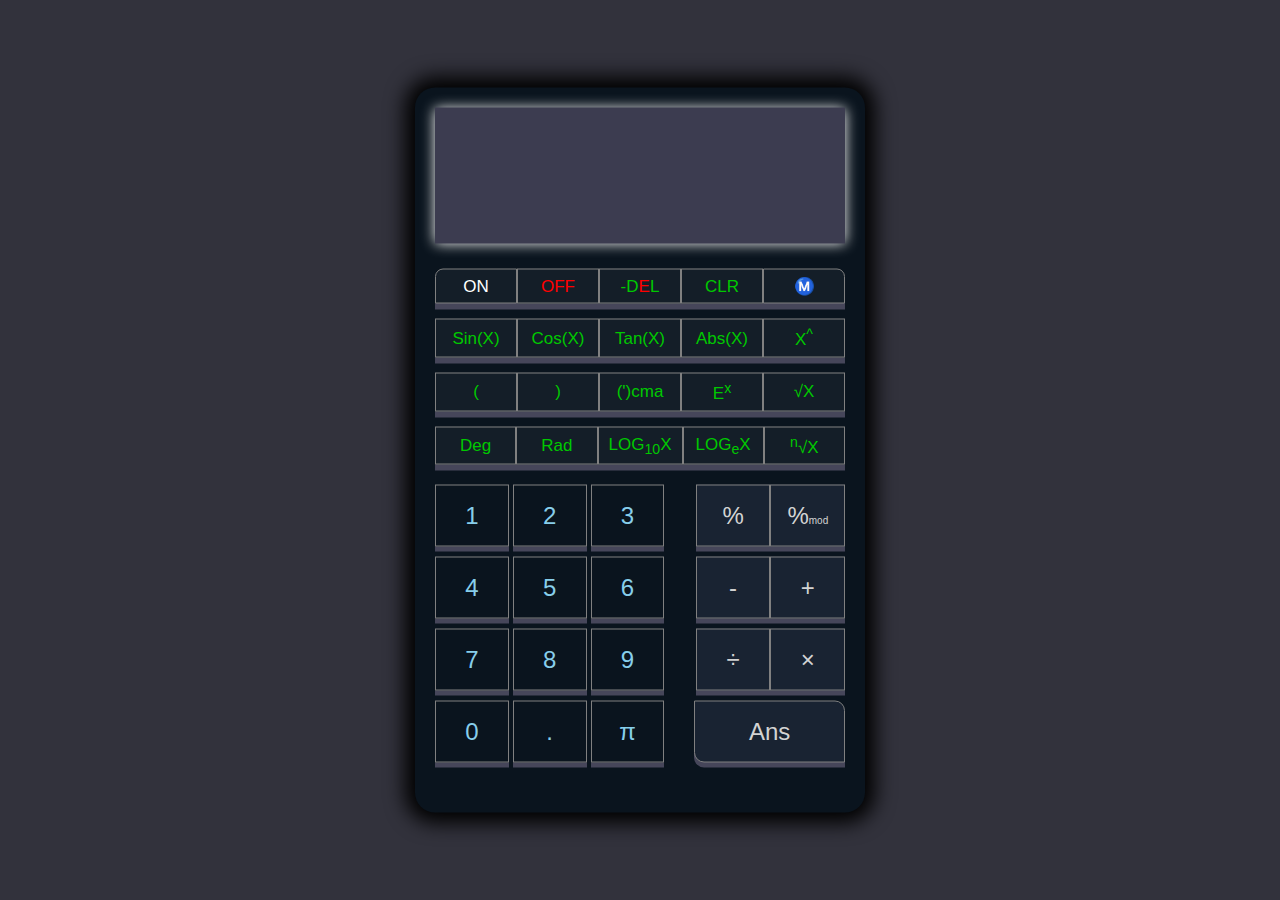
==== calcu.html @ 11bf4e96 "Uploaded website files" ====
<!DOCTYPE html>
<html>
<head>
<title>Stylish Scientific Calculator by Nabid Ahammed Limon</title>
    <meta charset="utf-8">
    <meta name="viewport" content="width=device-width,initial-scale=1">
    <meta name="designer" content="Nabid Ahamed Limon">
    <meta name="author" content="Nabid Ahamed Limon">
<style type="text/css">

body{padding:0px;margin:0px;background:rgb(50,50,60);width:100%;display:flex;justify-content:center;align-items:center;
font-family:"Times New Roman",Times,serif;}
.wrapper{width:94%;max-width:410px;padding:20px 20px;border-radius:20px;background:rgb(10,20,30);height:685px;
               box-shadow:0px 0px 20px 10px black;position:absolute;top:50%;left:50%;transform:translate(-50%,-50%)}
#display{background:rgb(60,60,80);height:17%;box-shadow:
0px 0px 13px 0px white;font-size:30px;padding:10px 2px; margin-bottom:10px;}
#input{background:inherit;width:100%;height:40%;text-align:left;overflow:scroll;}
#output{background:inherit;width:100%;overflow:scroll;font-size:50px;text-align:center;height:60%;}
.cont{display:flex;flex-wrap:row;justify-content:center;}
.cont button{flex-grow:1;font-size:17px;padding:6px 10px;margin:0px;margin-top:15px;border:1px solid gray;width:22%;
box-shadow:0px  6px rgb(70,70,90);background:rgb(20,30,40);color:rgb(0,200,0)}
.opr{width:60%;margin-top:10px;float:left}
.opr button{width:30%;padding:16px;margin:0px;font-size:24px; background:rgb(10,20,30);color:skyblue;box-shadow:
0px 5px rgb(70,70,90) ; margin-top:10px;border:1px solid gray;}
.oprx{width:40%;margin-top:10px;float:right}
.oprx button{width:45.5%;padding:16px;margin:0px;font-size:24px; background:rgb(25,35,50);color:lightgray;box-shadow:
0px 5px  rgb(70,70,90) ; margin-top:10px;border:1px solid gray;float:right}
 button:hover{border:1px solid lime;}
 button:active{box-shadow:0px 2px rgb(70,70,90);transform: translateY(6px)}
#manual{display:none;width:88%;margin:0px; background:silver;color:indigo;padding:10px;position:absolute;z-index:10;}</style>
<script type="text/javascript">

alert("First click the 'ON' button to on the calculator and there is a manualⓂ️ at the top right corner.Read it to know the buttons action properly. Don't forget to upvote and left a comment for my inspiration 😇 ")
function on(){var display=document.getElementById("display");
  display.style.backgroundColor='lime';
  var btns= document.getElementsByTagName("button");
  for(var i=1;i<btns.length;i++){btns[i].disabled=false}
  }
function off() { 
document.getElementById("input").innerHTML="";
document.getElementById("output").innerHTML="";
document.getElementById("display").style.backgroundColor="rgb(60,60,80)";
var btns= document.getElementsByTagName("button");
for(var i=1;i<btns.length;i++){btns[i].disabled=true}}
function press(x) { document.getElementById("input").innerHTML+=x;}
function solve(){var d=document.getElementById("input");
                        var e=d.innerHTML;
                if(e.length>2)    {    var f=e.replace(/π/gi,'*(Math.PI)')}
                else{var f=e.replace(/π/gi,'(Math.PI)')}
                        f=f.replace(/%/gi,'*(1/100)').replace(/÷/gi,'/').replace(/×/gi,'*').replace(/sin/gi,'Math.sin').replace(/tan/gi,'Math.tan').replace(/abs/gi,'Math.abs').replace(/cos/gi,'Math.cos')
                        f=f.replace(/°/gi,'*(Math.PI/180)').replace(/log10/gi,'Math.log10').replace(/logE/gi,'Math.log').replace(/n√/gi,'nrootx').replace(/√/gi,'Math.sqrt').replace(/rad/gi,'*(180/Math.PI)').replace(/e/gi,'Math.E').replace(/mod/gi,'%')
                       var result=eval(f);
                     var r=document.getElementById("output").innerHTML=result;
                   return r;
}
function del(){var a=document.getElementById("input").innerHTML;
                   var n= a.slice(0,-1)    ;       document.getElementById("input").innerHTML=n;
                   }
function clr(){document.getElementById("input").innerHTML=" ";
                        document.getElementById("output").innerHTML=" ";}                    
function nrootx(m,n){this.m=m;this.n=n;var z=Math.pow(n,(1/m));
                                return z;}
                                </script>
    </head>
<body onload="off()">
<div class="wrapper">
<div id="manual"><center><b onclick="document.getElementById('manual').style.display='none'" style="text-align:right; font-size:50px;padding:2px 10px;border:1px solid indigo">&times;</b><h1>Manual</h1></center><hr>
<article>
<font color="green">1.</font>'On' button makes the calculator's buttons clickable and get live to the display. <br>
<font color="green">2.</font>'Off' button turns off the calculator and make all the buttons unclickable except 'on' button.<br>
<font color="green">3.</font>'Del' button deletes the input one by one.<br>
<font color="green">4.</font>'Clr' button clears the display.<br>
<font color="green">5.</font>To use trigonometry calculation you must use parenthesis and a degree or radian sign like this "sin(30°)"<br>
<font color="green">6.</font>You can also convert degree to radian or radian to degree by just clicking deg or rad button.<br>
<font color="green">7.</font>To work with the button n√X ,you need to input like this n√X(n,x) where n is the power and x is the digit you want to transform.<br>
<font color="green">8.</font>The %mod button indicates the remainder function of division.<br>
<font color="green">9.</font>The only % button works like a percentage.<br>
<font color="green">10.</font>The π indicates the value of Math.Pi you know.<br>
</article></div>
<div id="display"><div id="input"></div><div id="output"></div>
</div>
<div class="cont">
<button style="border-top-left-radius:8px;color:white" id="on" onclick="on()" type="disabled">ON</button>
<button style="color:red" onclick="off()">OFF</button>
<button id="del" onclick="del()">-D<font color="red">E</font>L</button>
<button  onclick="clr()">CLR</button>
<button style="border-top-right-radius:8px" onclick="document.getElementById('manual').style.display='block'">Ⓜ️</button>
</div>
<div class="cont">
<button onclick="press('sin(')">Sin(X)</button>
<button onclick="press('cos(')">Cos(X)</button>
<button onclick="press('tan(')">Tan(X)</button>
<button onclick="press('abs(')">Abs(X)</button>
<button onclick="press('**')">X<sup>^</sup></button>
</div>
<div class="cont">
<button onclick="press('(')">(</button>
<button onclick="press(')')">)</button>
<button onclick="press(',')">(')cma</button>
<button onclick="press('e^(')">E<sup>x</sup></button>
<button onclick="press('√(')">√X</button>
</div>
<div class="cont">
<button onclick="press('°')">Deg</button>
<button onclick="press('rad')">Rad</button>
<button onclick="press('log10(')">LOG<sub>10</sub>X</button>
<button onclick="press('logE(')">LOG<sub>e</sub>X</button>
<button onclick="press('n√(')"><sup>n</sup>√X</button>
</div>
<div class="opr">
<button onclick="press(1)">1</button>
<button onclick="press(2)">2</button>
<button onclick="press(3)">3</button>
<button onclick="press(4)">4</button>
<button onclick="press(5)">5</button>
<button onclick="press(6)">6</button>
<button onclick="press(7)">7</button>
<button onclick="press(8)">8</button>
<button onclick="press(9)">9</button><br>
<button onclick="press(0)">0</button>
<button onclick="press('.')">.</button>
<button onclick="press('π')">π</button>
</div>
<div class="oprx">
<button onclick="press('mod')">%<font size="1px">mod</font></button>
<button onclick="press('%')">%</button>
<button onclick="press('+')">+</button>
<button onclick="press('-')">-</button>
<button onclick="press('×')">×</button>
<button onclick="press('÷')">÷</button>
<button style="width:92%;border-radius:0px 10px" onclick="solve()">Ans</button>
</div></div
</body>
</html>
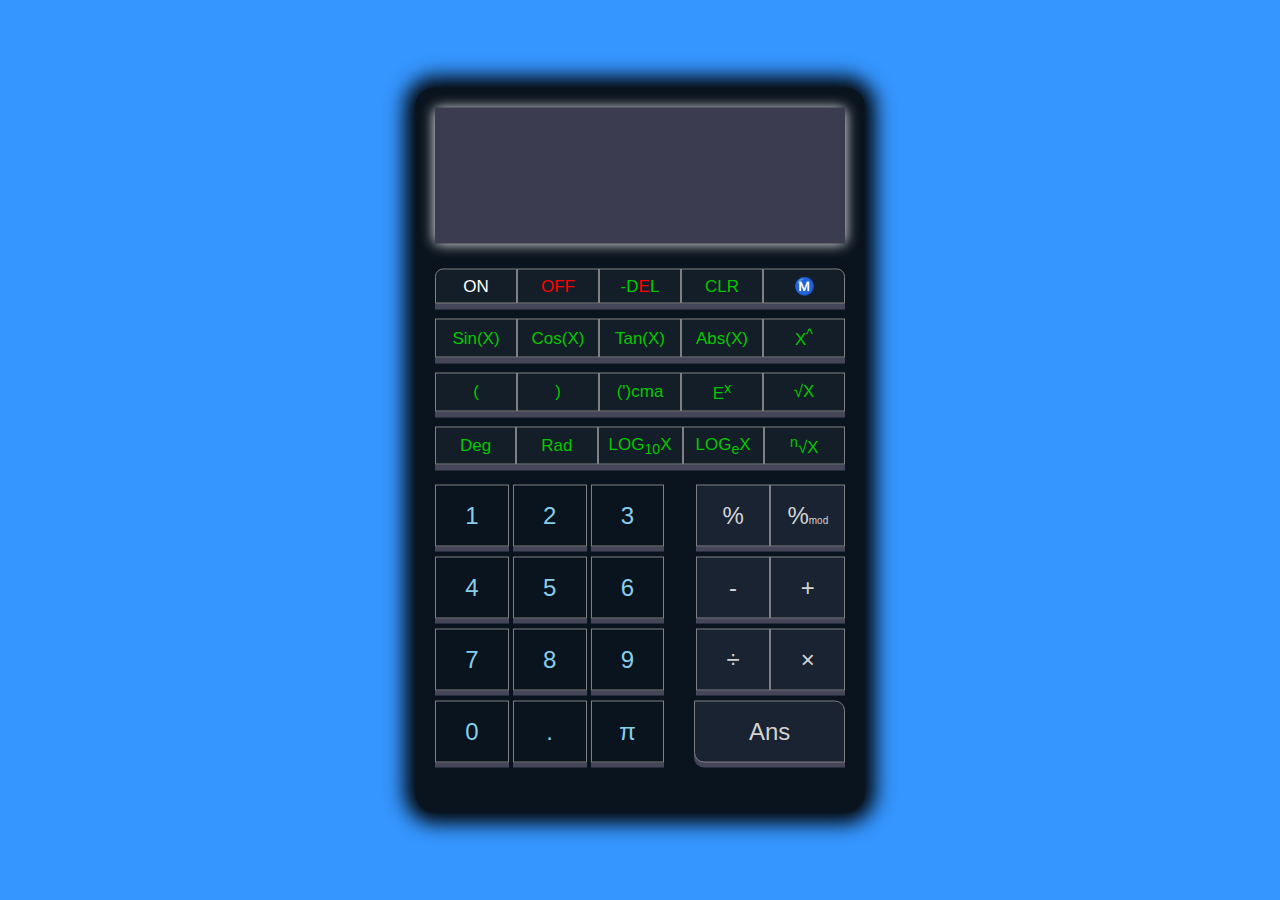
==== commit 585e0c03: "Reuploaded updated files of website" ====
--- a/calcu.html
+++ b/calcu.html
@@ -8,7 +8,7 @@
     <meta name="author" content="Nabid Ahamed Limon">
 <style type="text/css">
 
-body{padding:0px;margin:0px;background:rgb(50,50,60);width:100%;display:flex;justify-content:center;align-items:center;
+body{padding:0px;margin:0px;background:rgba(2, 124, 255, 0.801);width:100%;display:flex;justify-content:center;align-items:center;
 font-family:"Times New Roman",Times,serif;}
 .wrapper{width:94%;max-width:410px;padding:20px 20px;border-radius:20px;background:rgb(10,20,30);height:685px;
                box-shadow:0px 0px 20px 10px black;position:absolute;top:50%;left:50%;transform:translate(-50%,-50%)}
